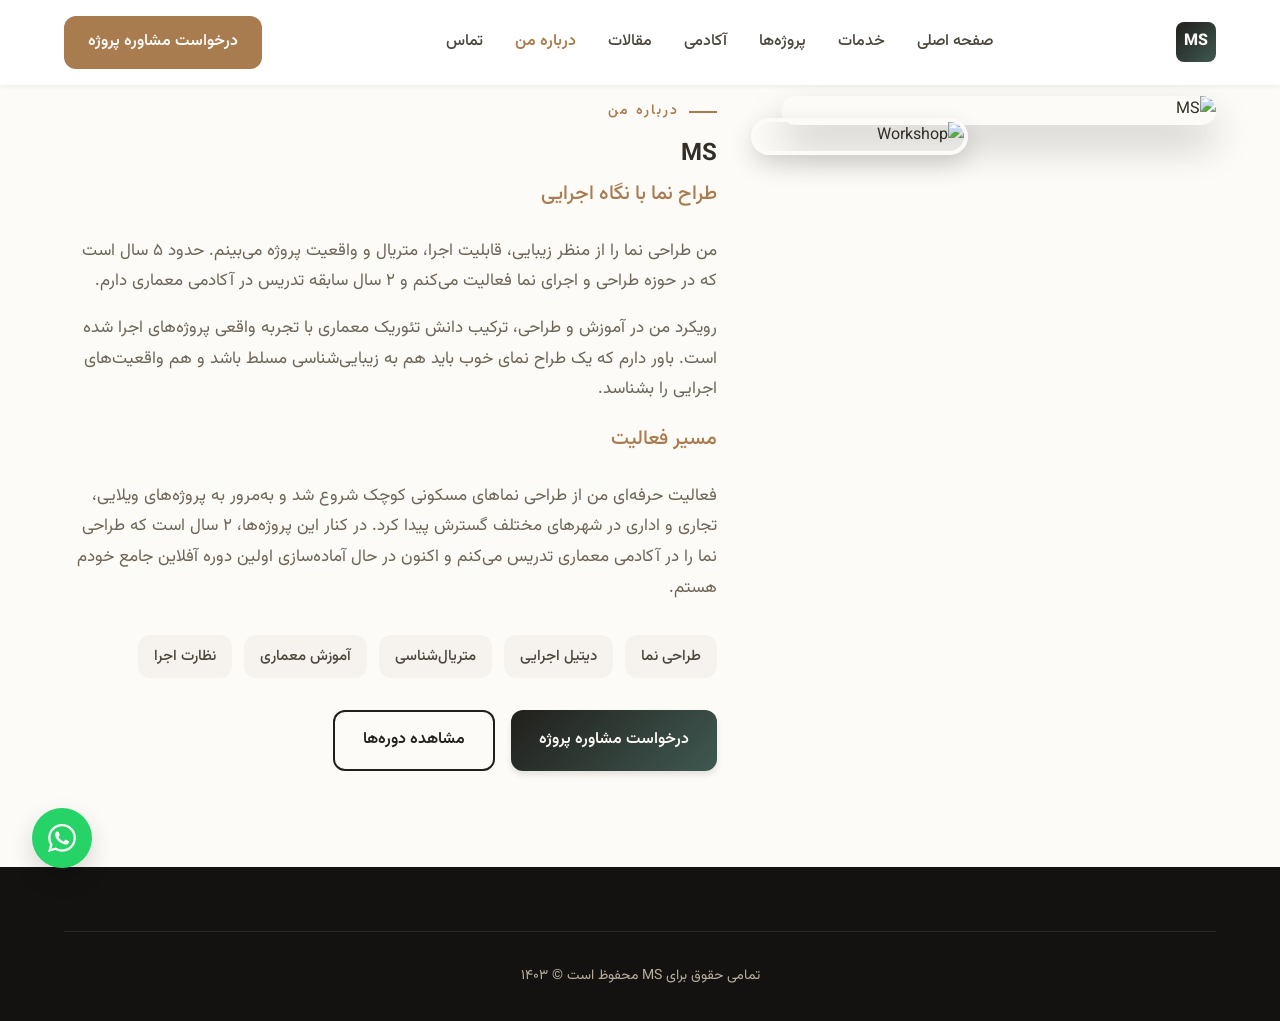
==== about.html @ 643c0eb1 "Add files via upload" ====
<!DOCTYPE html>
<html lang="fa" dir="rtl">
<head>
    <meta charset="UTF-8">
    <meta name="viewport" content="width=device-width, initial-scale=1.0">
    <title>درباره من | MS</title>
    <meta name="description" content="MS، طراح و مدرس نمای ساختمان با ۵ سال سابقه اجرایی و ۲ سال سابقه تدریس.">
    <link rel="preconnect" href="https://fonts.googleapis.com">
    <link rel="preconnect" href="https://fonts.gstatic.com" crossorigin>
    <link href="https://fonts.googleapis.com/css2?family=Vazirmatn:wght@300;400;500;600;700;800;900&display=swap" rel="stylesheet">
    <link rel="stylesheet" href="styles.css">
</head>
<body>
    <nav class="navbar" id="navbar">
        <div class="nav-container">
            <a href="index.html" class="logo">
                <span class="logo-text">MS</span>
            </a>
            <button class="mobile-menu-btn" id="mobileMenuBtn" aria-label="منو">
                <span></span><span></span><span></span>
            </button>
            <ul class="nav-links" id="navLinks">
                <li><a href="index.html">صفحه اصلی</a></li>
                <li><a href="services.html">خدمات</a></li>
                <li><a href="projects.html">پروژه‌ها</a></li>
                <li><a href="academy.html">آکادمی</a></li>
                <li><a href="articles.html">مقالات</a></li>
                <li><a href="about.html" class="active-link">درباره من</a></li>
                <li><a href="contact.html">تماس</a></li>
            </ul>
            <a href="consultation.html" class="nav-cta-btn">درخواست مشاوره پروژه</a>
        </div>
    </nav>

    <section class="about" id="about">
        <div class="container">
            <div class="about-grid">
                <div class="about-images">
                    <div class="about-image-main">
                        <img src="https://images.unsplash.com/photo-1507003211169-0a1dd7228f2d?w=600&h=800&fit=crop" alt="MS">
                    </div>
                    <div class="about-image-secondary">
                        <img src="https://images.unsplash.com/photo-1536924940846-227afb31e2a5?w=400&h=300&fit=crop" alt="Workshop">
                    </div>
                </div>
                <div class="about-content">
                    <span class="section-label">درباره من</span>
                    <h1>MS</h1>
                    <h3>طراح نما با نگاه اجرایی</h3>
                    <p>من طراحی نما را از منظر زیبایی، قابلیت اجرا، متریال و واقعیت پروژه می‌بینم. حدود ۵ سال است که در حوزه طراحی و اجرای نما فعالیت می‌کنم و ۲ سال سابقه تدریس در آکادمی معماری دارم.</p>
                    <p>رویکرد من در آموزش و طراحی، ترکیب دانش تئوریک معماری با تجربه واقعی پروژه‌های اجرا شده است. باور دارم که یک طراح نمای خوب باید هم به زیبایی‌شناسی مسلط باشد و هم واقعیت‌های اجرایی را بشناسد.</p>

                    <h3>مسیر فعالیت</h3>
                    <p>فعالیت حرفه‌ای من از طراحی نماهای مسکونی کوچک شروع شد و به‌مرور به پروژه‌های ویلایی، تجاری و اداری در شهرهای مختلف گسترش پیدا کرد. در کنار این پروژه‌ها، ۲ سال است که طراحی نما را در آکادمی معماری تدریس می‌کنم و اکنون در حال آماده‌سازی اولین دوره آفلاین جامع خودم هستم.</p>

                    <div class="about-skills">
                        <div class="skill-item"><span>طراحی نما</span></div>
                        <div class="skill-item"><span>دیتیل اجرایی</span></div>
                        <div class="skill-item"><span>متریال‌شناسی</span></div>
                        <div class="skill-item"><span>آموزش معماری</span></div>
                        <div class="skill-item"><span>نظارت اجرا</span></div>
                    </div>

                    <div class="about-cta">
                        <a href="consultation.html" class="btn btn-primary">درخواست مشاوره پروژه</a>
                        <a href="academy.html" class="btn btn-outline">مشاهده دوره‌ها</a>
                    </div>
                </div>
            </div>
        </div>
    </section>

    <footer class="footer">
        <div class="container">
            <div class="footer-bottom"><p>تمامی حقوق برای MS محفوظ است © ۱۴۰۳</p></div>
        </div>
    </footer>

    <a href="https://wa.me/989123456789" class="floating-whatsapp" target="_blank" aria-label="تماس در واتساپ">
        <svg width="28" height="28" viewBox="0 0 24 24" fill="currentColor">
            <path d="M17.472 14.382c-.297-.149-1.758-.867-2.03-.967-.273-.099-.471-.148-.67.15-.197.297-.767.966-.94 1.164-.173.199-.347.223-.644.075-.297-.15-1.255-.463-2.39-1.475-.883-.788-1.48-1.761-1.653-2.059-.173-.297-.018-.458.13-.606.134-.133.298-.347.446-.52.149-.174.198-.298.298-.497.099-.198.05-.371-.025-.52-.075-.149-.669-1.612-.916-2.207-.242-.579-.487-.5-.669-.51-.173-.008-.371-.01-.57-.01-.198 0-.52.074-.792.372-.272.297-1.04 1.016-1.04 2.479 0 1.462 1.065 2.875 1.213 3.074.149.198 2.096 3.2 5.077 4.487.709.306 1.262.489 1.694.625.712.227 1.36.195 1.871.118.571-.085 1.758-.719 2.006-1.413.248-.694.248-1.289.173-1.413-.074-.124-.272-.198-.57-.347m-5.421 7.403h-.004a9.87 9.87 0 01-5.031-1.378l-.361-.214-3.741.982.998-3.648-.235-.374a9.86 9.86 0 01-1.51-5.26c.001-5.45 4.436-9.884 9.888-9.884 2.64 0 5.122 1.03 6.988 2.898a9.825 9.825 0 012.893 6.994c-.003 5.45-4.437 9.884-9.885 9.884m8.413-18.297A11.815 11.815 0 0012.05 0C5.495 0 .16 5.335.157 11.892c0 2.096.547 4.142 1.588 5.945L.057 24l6.305-1.654a11.882 11.882 0 005.683 1.448h.005c6.554 0 11.89-5.335 11.893-11.893a11.821 11.821 0 00-3.48-8.413z"/>
        </svg>
    </a>

    <script src="script.js"></script>
</body>
</html>
---- styles.css ----
/* ==============================================
   Architecture Website
   Modern, Professional, RTL Design
   ============================================== */

/* CSS Variables — palette drawn from facade materials: charcoal concrete, aged brass fittings, oxidized copper/verdigris */
:root {
    --primary: #211f1c;
    --primary-light: #2f2c27;
    --secondary: #a97c50;
    --accent: #3f5951;
    --accent-light: #5c7d72;
    --dark: #131210;
    --light: #fdfbf7;
    --gray-100: #f6f3ee;
    --gray-200: #e8e3d9;
    --gray-300: #d6cfc0;
    --gray-400: #b8ae9c;
    --gray-500: #948a78;
    --gray-600: #6e6558;
    --gray-700: #4c463c;
    --gray-800: #322e27;
    --gray-900: #201d18;
    --gradient-primary: linear-gradient(135deg, var(--primary) 0%, var(--accent) 100%);
    --gradient-accent: linear-gradient(135deg, var(--secondary) 0%, var(--accent-light) 100%);
    --gradient-dark: linear-gradient(180deg, rgba(33, 31, 28, 0.95) 0%, rgba(19, 18, 16, 0.98) 100%);
    --shadow-sm: 0 2px 4px rgba(0, 0, 0, 0.05);
    --shadow-md: 0 4px 6px rgba(0, 0, 0, 0.1);
    --shadow-lg: 0 10px 25px rgba(0, 0, 0, 0.15);
    --shadow-xl: 0 20px 40px rgba(0, 0, 0, 0.2);
    --border-radius-sm: 8px;
    --border-radius-md: 12px;
    --border-radius-lg: 20px;
    --border-radius-xl: 30px;
    --transition-fast: 0.2s ease;
    --transition-normal: 0.3s ease;
    --transition-slow: 0.5s ease;
}

/* Reset & Base Styles */
*, *::before, *::after {
    margin: 0;
    padding: 0;
    box-sizing: border-box;
}

html {
    scroll-behavior: smooth;
    font-size: 16px;
}

body {
    font-family: 'Vazirmatn', -apple-system, BlinkMacSystemFont, 'Segoe UI', Roboto, sans-serif;
    font-size: 1rem;
    line-height: 1.8;
    color: var(--gray-800);
    background-color: var(--light);
    direction: rtl;
    overflow-x: hidden;
}

img {
    max-width: 100%;
    height: auto;
    display: block;
}

a {
    text-decoration: none;
    color: inherit;
    transition: var(--transition-normal);
}

ul {
    list-style: none;
}

button {
    font-family: inherit;
    cursor: pointer;
    border: none;
    background: none;
}

input, textarea, select {
    font-family: inherit;
    font-size: 1rem;
}

/* Container */
.container {
    width: 100%;
    max-width: 1200px;
    margin: 0 auto;
    padding: 0 1.5rem;
}

/* Typography */
.section-label,
.section-label-light {
    display: inline-flex;
    align-items: center;
    gap: 0.6rem;
    font-size: 0.875rem;
    font-weight: 600;
    color: var(--secondary);
    text-transform: uppercase;
    letter-spacing: 2px;
    margin-bottom: 0.5rem;
}

.section-label::before,
.section-label-light::before {
    content: '';
    display: inline-block;
    width: 28px;
    height: 2px;
    background: currentColor;
}

.section-title {
    font-size: clamp(1.75rem, 4vw, 2.5rem);
    font-weight: 800;
    color: var(--primary);
    margin-bottom: 1rem;
    line-height: 1.3;
}

.section-subtitle {
    font-size: 1.125rem;
    color: var(--gray-600);
    max-width: 600px;
    margin: 0 auto 3rem;
}

/* Buttons */
.btn {
    display: inline-flex;
    align-items: center;
    justify-content: center;
    gap: 0.5rem;
    padding: 0.875rem 1.75rem;
    font-size: 1rem;
    font-weight: 600;
    border-radius: var(--border-radius-md);
    transition: var(--transition-normal);
    white-space: nowrap;
}

.btn-primary {
    background: var(--gradient-primary);
    color: var(--light);
    box-shadow: var(--shadow-md);
}

.btn-primary:hover {
    transform: translateY(-2px);
    box-shadow: var(--shadow-lg);
}

.btn-secondary {
    background: var(--light);
    color: var(--primary);
    border: 2px solid var(--primary);
}

.btn-secondary:hover {
    background: var(--primary);
    color: var(--light);
}

.btn-accent {
    background: var(--gradient-accent);
    color: var(--light);
    box-shadow: var(--shadow-md);
}

.btn-accent:hover {
    transform: translateY(-2px);
    box-shadow: var(--shadow-lg);
}

.btn-outline {
    background: transparent;
    color: var(--primary);
    border: 2px solid var(--primary);
}

.btn-outline:hover {
    background: var(--primary);
    color: var(--light);
}

.btn-white {
    background: var(--light);
    color: var(--primary);
    box-shadow: var(--shadow-md);
}

.btn-white:hover {
    transform: translateY(-2px);
    box-shadow: var(--shadow-lg);
}

.btn-whatsapp {
    background: #25D366;
    color: var(--light);
}

.btn-whatsapp:hover {
    background: #128C7E;
}

.btn-full {
    width: 100%;
}

.btn-sm {
    padding: 0.5rem 1rem;
    font-size: 0.875rem;
}

/* ==============================================
   NAVIGATION
   ============================================== */
.navbar {
    position: fixed;
    top: 0;
    left: 0;
    right: 0;
    z-index: 1000;
    background: rgba(255, 255, 255, 0.95);
    backdrop-filter: blur(10px);
    box-shadow: var(--shadow-sm);
    transition: var(--transition-normal);
}

.navbar.scrolled {
    box-shadow: var(--shadow-md);
}

.nav-container {
    display: flex;
    align-items: center;
    justify-content: space-between;
    max-width: 1200px;
    margin: 0 auto;
    padding: 1rem 1.5rem;
}

.logo {
    display: flex;
    align-items: center;
    gap: 0.75rem;
}

.logo-text {
    display: flex;
    align-items: center;
    justify-content: center;
    width: 40px;
    height: 40px;
    background: var(--gradient-primary);
    color: var(--light);
    font-weight: 800;
    font-size: 1rem;
    border-radius: var(--border-radius-sm);
}

.logo-full {
    font-weight: 700;
    font-size: 1.125rem;
    color: var(--primary);
}

.nav-links {
    display: flex;
    align-items: center;
    gap: 2rem;
}

.nav-links a {
    font-weight: 500;
    color: var(--gray-700);
    position: relative;
}

.nav-links a::after {
    content: '';
    position: absolute;
    bottom: -4px;
    right: 0;
    width: 0;
    height: 2px;
    background: var(--secondary);
    transition: var(--transition-normal);
}

.nav-links a:hover::after {
    width: 100%;
}

.nav-cta-btn {
    background: var(--secondary);
    color: var(--light);
    padding: 0.75rem 1.5rem;
    border-radius: var(--border-radius-md);
    font-weight: 600;
    transition: var(--transition-normal);
}

.nav-cta-btn:hover {
    background: #d63a54;
    transform: translateY(-2px);
}

.mobile-menu-btn {
    display: none;
    flex-direction: column;
    gap: 5px;
    padding: 0.5rem;
}

.mobile-menu-btn span {
    display: block;
    width: 25px;
    height: 3px;
    background: var(--primary);
    border-radius: 2px;
    transition: var(--transition-normal);
}

/* ==============================================
   HERO SECTION
   ============================================== */
.hero {
    position: relative;
    min-height: 100vh;
    display: flex;
    align-items: center;
    justify-content: center;
    background: var(--primary);
    overflow: hidden;
}

/* Signature motif: a façade grid of windows, a handful lit in brass/verdigris —
   the same rhythm a real elevation drawing has, standing in for a stock photo. */
.hero::before,
.page-header::before,
.course-hero::before,
.article-hero::before {
    content: '';
    position: absolute;
    inset: 0;
    background-image:
        repeating-linear-gradient(90deg, rgba(253,251,247,0.07) 0 1px, transparent 1px 88px),
        repeating-linear-gradient(0deg, rgba(253,251,247,0.07) 0 1px, transparent 1px 88px),
        radial-gradient(circle at 12% 22%, var(--secondary) 0 5px, transparent 6px),
        radial-gradient(circle at 56% 14%, var(--accent-light) 0 5px, transparent 6px),
        radial-gradient(circle at 33% 58%, var(--secondary) 0 5px, transparent 6px),
        radial-gradient(circle at 78% 36%, var(--accent-light) 0 5px, transparent 6px),
        radial-gradient(circle at 21% 84%, var(--secondary) 0 5px, transparent 6px),
        radial-gradient(circle at 88% 74%, var(--accent-light) 0 5px, transparent 6px),
        radial-gradient(circle at 66% 92%, var(--secondary) 0 5px, transparent 6px);
    background-size: 88px 88px;
    opacity: 0.9;
}

.hero-overlay {
    position: absolute;
    inset: 0;
    background: radial-gradient(ellipse at center, rgba(19,18,16,0.35) 0%, rgba(19,18,16,0.92) 75%);
}

.hero-content {
    position: relative;
    z-index: 10;
    text-align: center;
    max-width: 800px;
    padding: 2rem;
    animation: fadeInUp 1s ease;
}

@keyframes fadeInUp {
    from {
        opacity: 0;
        transform: translateY(30px);
    }
    to {
        opacity: 1;
        transform: translateY(0);
    }
}

.hero-eyebrow {
    display: inline-block;
    font-size: 0.9rem;
    font-weight: 600;
    letter-spacing: 3px;
    color: var(--secondary);
    text-transform: uppercase;
    margin-bottom: 1.25rem;
}

.hero-title {
    font-size: clamp(2rem, 5vw, 3.5rem);
    font-weight: 900;
    color: var(--light);
    margin-bottom: 1.5rem;
    line-height: 1.2;
}

.hero-subtitle {
    font-size: clamp(1rem, 2vw, 1.25rem);
    color: var(--gray-300);
    margin-bottom: 2.5rem;
    max-width: 600px;
    margin-left: auto;
    margin-right: auto;
}

.hero-buttons {
    display: flex;
    flex-wrap: wrap;
    gap: 1rem;
    justify-content: center;
}

.hero-scroll {
    position: absolute;
    bottom: 2rem;
    left: 50%;
    transform: translateX(-50%);
    display: flex;
    flex-direction: column;
    align-items: center;
    gap: 0.5rem;
    color: var(--gray-400);
    animation: bounce 2s infinite;
}

@keyframes bounce {
    0%, 20%, 50%, 80%, 100% {
        transform: translateX(-50%) translateY(0);
    }
    40% {
        transform: translateX(-50%) translateY(-10px);
    }
    60% {
        transform: translateX(-50%) translateY(-5px);
    }
}

.hero-scroll svg {
    transform: rotate(180deg);
}

/* ==============================================
   ABOUT INTRO SECTION
   ============================================== */
.about-intro {
    padding: 6rem 0;
    background: var(--gray-100);
}

.about-intro-grid {
    display: grid;
    grid-template-columns: 1fr 1.5fr;
    gap: 4rem;
    align-items: center;
}

.about-intro-image {
    position: relative;
}

.about-intro-image img {
    border-radius: var(--border-radius-lg);
    box-shadow: var(--shadow-xl);
}

.about-intro-image-border {
    position: absolute;
    top: 20px;
    right: 20px;
    width: 100%;
    height: 100%;
    border: 3px solid var(--secondary);
    border-radius: var(--border-radius-lg);
    z-index: -1;
}

.about-intro-content h2 {
    font-size: 2rem;
    font-weight: 800;
    color: var(--primary);
    margin-bottom: 1rem;
}

.about-intro-content > p {
    font-size: 1.125rem;
    color: var(--gray-600);
    margin-bottom: 2rem;
}

.stats-grid {
    display: grid;
    grid-template-columns: repeat(2, 1fr);
    gap: 1.5rem;
    margin-top: 2rem;
}

.stat-item {
    text-align: center;
    padding: 1.5rem;
    background: var(--light);
    border-radius: var(--border-radius-md);
    box-shadow: var(--shadow-sm);
}

.stat-number {
    display: block;
    font-size: 2.5rem;
    font-weight: 900;
    color: var(--secondary);
    line-height: 1;
}

.stat-label {
    display: block;
    font-size: 0.875rem;
    color: var(--gray-600);
    margin-top: 0.5rem;
}

/* ==============================================
   PATH SELECTION SECTION
   ============================================== */
.path-selection {
    padding: 6rem 0;
    background: var(--light);
}

.path-cards {
    display: grid;
    grid-template-columns: repeat(2, 1fr);
    gap: 2rem;
}

.path-card {
    padding: 3rem;
    border-radius: var(--border-radius-xl);
    text-align: center;
    transition: var(--transition-normal);
}

.path-card:hover {
    transform: translateY(-10px);
}

.path-client {
    background: linear-gradient(135deg, #f8f9fa 0%, #e9ecef 100%);
    border: 2px solid var(--gray-300);
}

.path-student {
    background: linear-gradient(135deg, #1a1a2e 0%, #0f3460 100%);
    color: var(--light);
}

.path-card-icon {
    margin-bottom: 1.5rem;
}

.path-client .path-card-icon {
    color: var(--primary);
}

.path-student .path-card-icon {
    color: var(--secondary);
}

.path-card h3 {
    font-size: 1.5rem;
    font-weight: 700;
    margin-bottom: 1rem;
}

.path-client h3 {
    color: var(--primary);
}

.path-student h3 {
    color: var(--light);
}

.path-card p {
    font-size: 1rem;
    margin-bottom: 1.5rem;
}

.path-client p {
    color: var(--gray-600);
}

.path-student p {
    color: var(--gray-300);
}

/* ==============================================
   SERVICES SECTION
   ============================================== */
.services {
    padding: 6rem 0;
    background: var(--gray-100);
}

.services-grid {
    display: grid;
    grid-template-columns: repeat(4, 1fr);
    gap: 1.5rem;
}

.service-card {
    background: var(--light);
    padding: 2rem;
    border-radius: var(--border-radius-lg);
    box-shadow: var(--shadow-md);
    transition: var(--transition-normal);
    position: relative;
    overflow: hidden;
}

.service-card::before {
    content: '';
    position: absolute;
    top: 0;
    right: 0;
    width: 4px;
    height: 0;
    background: var(--gradient-accent);
    transition: var(--transition-normal);
}

.service-card:hover::before {
    height: 100%;
}

.service-card:hover {
    transform: translateY(-5px);
    box-shadow: var(--shadow-xl);
}

.service-icon {
    display: inline-flex;
    align-items: center;
    justify-content: center;
    width: 60px;
    height: 60px;
    background: var(--gradient-primary);
    color: var(--light);
    border-radius: var(--border-radius-md);
    margin-bottom: 1.5rem;
}

.service-card h3 {
    font-size: 1.125rem;
    font-weight: 700;
    color: var(--primary);
    margin-bottom: 0.75rem;
}

.service-card > p {
    font-size: 0.9375rem;
    color: var(--gray-600);
    margin-bottom: 1rem;
}

.service-features {
    margin-bottom: 1.5rem;
}

.service-features li {
    position: relative;
    padding-right: 1.25rem;
    font-size: 0.875rem;
    color: var(--gray-600);
    margin-bottom: 0.5rem;
}

.service-features li::before {
    content: '';
    position: absolute;
    right: 0;
    top: 0.5rem;
    width: 6px;
    height: 6px;
    background: var(--secondary);
    border-radius: 50%;
}

.service-link {
    display: inline-block;
    font-weight: 600;
    color: var(--secondary);
    position: relative;
}

.service-link::after {
    content: '←';
    margin-right: 0.5rem;
    transition: var(--transition-normal);
}

.service-link:hover {
    color: var(--primary);
}

/* ==============================================
   PROJECTS SECTION
   ============================================== */
.projects {
    padding: 6rem 0;
    background: var(--light);
}

.projects-filter {
    display: flex;
    flex-wrap: wrap;
    gap: 0.75rem;
    justify-content: center;
    margin-bottom: 3rem;
}

.filter-btn {
    padding: 0.5rem 1.25rem;
    font-size: 0.9375rem;
    font-weight: 500;
    color: var(--gray-600);
    background: var(--gray-100);
    border-radius: var(--border-radius-md);
    transition: var(--transition-normal);
}

.filter-btn:hover,
.filter-btn.active {
    background: var(--primary);
    color: var(--light);
}

.projects-grid {
    display: grid;
    grid-template-columns: repeat(3, 1fr);
    gap: 2rem;
}

.project-card {
    border-radius: var(--border-radius-lg);
    overflow: hidden;
    background: var(--light);
    box-shadow: var(--shadow-md);
    transition: var(--transition-normal);
}

.project-card:hover {
    transform: translateY(-10px);
    box-shadow: var(--shadow-xl);
}

.project-image {
    position: relative;
    height: 250px;
    overflow: hidden;
}

.project-image img {
    width: 100%;
    height: 100%;
    object-fit: cover;
    transition: var(--transition-slow);
}

.project-card:hover .project-image img {
    transform: scale(1.1);
}

.project-overlay {
    position: absolute;
    inset: 0;
    background: linear-gradient(to top, rgba(0,0,0,0.7) 0%, transparent 50%);
    display: flex;
    align-items: flex-end;
    padding: 1.5rem;
    opacity: 0;
    transition: var(--transition-normal);
}

.project-card:hover .project-overlay {
    opacity: 1;
}

.project-role {
    background: var(--secondary);
    color: var(--light);
    padding: 0.25rem 0.75rem;
    border-radius: var(--border-radius-sm);
    font-size: 0.75rem;
    font-weight: 600;
}

.project-info {
    padding: 1.5rem;
}

.project-type {
    display: inline-block;
    font-size: 0.75rem;
    font-weight: 600;
    color: var(--secondary);
    text-transform: uppercase;
    letter-spacing: 1px;
    margin-bottom: 0.5rem;
}

.project-info h3 {
    font-size: 1.25rem;
    font-weight: 700;
    color: var(--primary);
    margin-bottom: 0.5rem;
}

.project-info > p {
    font-size: 0.875rem;
    color: var(--gray-600);
    margin-bottom: 1rem;
}

.project-meta {
    display: flex;
    gap: 1rem;
    font-size: 0.8125rem;
    color: var(--gray-500);
}

.projects-cta {
    text-align: center;
    margin-top: 3rem;
}

/* ==============================================
   ACADEMY SECTION
   ============================================== */
.academy {
    padding: 6rem 0;
    background: var(--primary);
    color: var(--light);
}

.academy .section-title {
    color: var(--light);
}

.academy .section-subtitle {
    color: var(--gray-400);
}

.academy-grid {
    display: grid;
    grid-template-columns: 1.5fr repeat(2, 1fr);
    gap: 2rem;
}

.course-card {
    background: var(--light);
    color: var(--gray-800);
    padding: 2rem;
    border-radius: var(--border-radius-lg);
    position: relative;
    transition: var(--transition-normal);
}

.course-card:hover {
    transform: translateY(-5px);
}

.course-featured {
    background: var(--gradient-accent);
    color: var(--light);
}

.course-badge {
    position: absolute;
    top: -10px;
    right: 20px;
    background: var(--secondary);
    color: var(--light);
    padding: 0.25rem 1rem;
    border-radius: var(--border-radius-sm);
    font-size: 0.75rem;
    font-weight: 600;
}

.course-icon {
    display: inline-flex;
    align-items: center;
    justify-content: center;
    width: 70px;
    height: 70px;
    background: var(--gradient-primary);
    color: var(--light);
    border-radius: var(--border-radius-md);
    margin-bottom: 1.5rem;
}

.course-card h3 {
    font-size: 1.375rem;
    font-weight: 700;
    margin-bottom: 0.75rem;
}

.course-description {
    font-size: 0.9375rem;
    color: var(--gray-600);
    margin-bottom: 1.5rem;
}

.course-featured .course-description {
    color: var(--gray-200);
}

.course-features {
    display: flex;
    flex-wrap: wrap;
    gap: 0.75rem;
    margin-bottom: 1.5rem;
}

.course-features span {
    background: var(--gray-100);
    color: var(--gray-700);
    padding: 0.25rem 0.75rem;
    border-radius: var(--border-radius-sm);
    font-size: 0.8125rem;
    font-weight: 500;
}

.course-featured .course-features span {
    background: rgba(255,255,255,0.2);
    color: var(--light);
}

.course-categories {
    margin-top: 4rem;
    text-align: center;
}

.course-categories h3 {
    font-size: 1.25rem;
    font-weight: 700;
    color: var(--light);
    margin-bottom: 1.5rem;
}

.category-tags {
    display: flex;
    flex-wrap: wrap;
    gap: 0.75rem;
    justify-content: center;
}

.tag {
    background: rgba(255,255,255,0.1);
    color: var(--gray-300);
    padding: 0.5rem 1rem;
    border-radius: var(--border-radius-md);
    font-size: 0.875rem;
    border: 1px solid rgba(255,255,255,0.2);
    transition: var(--transition-normal);
}

.tag:hover {
    background: var(--secondary);
    color: var(--light);
    border-color: var(--secondary);
}

/* ==============================================
   WHY SECTION
   ============================================== */
.why-section {
    padding: 6rem 0;
    background: var(--gray-100);
}

.why-grid {
    display: grid;
    grid-template-columns: 1.2fr 1fr;
    gap: 4rem;
    align-items: center;
}

.why-content h2 {
    font-size: 2rem;
    font-weight: 800;
    color: var(--primary);
    margin-bottom: 1rem;
}

.why-intro {
    font-size: 1.125rem;
    color: var(--gray-600);
    margin-bottom: 2rem;
}

.why-features {
    display: flex;
    flex-direction: column;
    gap: 1.5rem;
}

.why-feature {
    display: flex;
    gap: 1rem;
}

.why-feature-icon {
    flex-shrink: 0;
    width: 48px;
    height: 48px;
    background: var(--gradient-accent);
    color: var(--light);
    display: flex;
    align-items: center;
    justify-content: center;
    border-radius: var(--border-radius-md);
}

.why-feature-text h4 {
    font-size: 1rem;
    font-weight: 700;
    color: var(--primary);
    margin-bottom: 0.25rem;
}

.why-feature-text p {
    font-size: 0.9375rem;
    color: var(--gray-600);
}

.why-image {
    position: relative;
}

.why-image img {
    border-radius: var(--border-radius-xl);
    box-shadow: var(--shadow-xl);
}

.why-image-overlay {
    position: absolute;
    inset: 0;
    background: var(--gradient-primary);
    opacity: 0.2;
    border-radius: var(--border-radius-xl);
}

/* ==============================================
   TESTIMONIALS SECTION
   ============================================== */
.testimonials {
    padding: 6rem 0;
    background: var(--light);
}

.testimonials-grid {
    display: grid;
    grid-template-columns: repeat(3, 1fr);
    gap: 2rem;
}

.testimonial-card {
    background: var(--gray-100);
    padding: 2rem;
    border-radius: var(--border-radius-lg);
    transition: var(--transition-normal);
}

.testimonial-card:hover {
    box-shadow: var(--shadow-lg);
}

.testimonial-content {
    margin-bottom: 1.5rem;
}

.testimonial-content p {
    font-size: 1rem;
    color: var(--gray-700);
    font-style: italic;
    line-height: 1.8;
}

.testimonial-author {
    display: flex;
    align-items: center;
    gap: 1rem;
}

.testimonial-avatar {
    width: 48px;
    height: 48px;
    background: var(--gradient-primary);
    color: var(--light);
    display: flex;
    align-items: center;
    justify-content: center;
    border-radius: 50%;
    font-weight: 700;
}

.testimonial-info {
    display: flex;
    flex-direction: column;
}

.testimonial-name {
    font-weight: 600;
    color: var(--primary);
}

.testimonial-role {
    font-size: 0.8125rem;
    color: var(--gray-500);
}

/* ==============================================
   ARTICLES SECTION
   ============================================== */
.articles {
    padding: 6rem 0;
    background: var(--gray-100);
}

.articles-grid {
    display: grid;
    grid-template-columns: 1fr 1fr;
    gap: 2rem;
}

.article-card {
    background: var(--light);
    border-radius: var(--border-radius-lg);
    overflow: hidden;
    box-shadow: var(--shadow-md);
    transition: var(--transition-normal);
}

.article-card:hover {
    transform: translateY(-5px);
    box-shadow: var(--shadow-xl);
}

.article-featured {
    grid-column: 1 / -1;
    display: grid;
    grid-template-columns: 1.5fr 1fr;
}

.article-image {
    height: 250px;
    overflow: hidden;
}

.article-featured .article-image {
    height: 100%;
    min-height: 300px;
}

.article-image img {
    width: 100%;
    height: 100%;
    object-fit: cover;
    transition: var(--transition-slow);
}

.article-card:hover .article-image img {
    transform: scale(1.1);
}

.article-content {
    padding: 1.5rem;
    display: flex;
    flex-direction: column;
}

.article-featured .article-content {
    padding: 2rem;
    justify-content: center;
}

.article-category {
    display: inline-block;
    font-size: 0.75rem;
    font-weight: 600;
    color: var(--secondary);
    text-transform: uppercase;
    letter-spacing: 1px;
    margin-bottom: 0.5rem;
}

.article-content h3 {
    font-size: 1.125rem;
    font-weight: 700;
    color: var(--primary);
    margin-bottom: 0.75rem;
}

.article-featured h3 {
    font-size: 1.5rem;
}

.article-content > p {
    font-size: 0.9375rem;
    color: var(--gray-600);
    margin-bottom: 1rem;
    flex-grow: 1;
}

.article-link {
    font-weight: 600;
    color: var(--secondary);
    position: relative;
    display: inline-block;
}

.article-link::after {
    content: '←';
    margin-right: 0.5rem;
    transition: var(--transition-normal);
}

.article-link:hover {
    color: var(--primary);
}

.articles-cta {
    text-align: center;
    margin-top: 3rem;
}

/* ==============================================
   ABOUT SECTION
   ============================================== */
.about {
    padding: 6rem 0;
    background: var(--light);
}

.about-grid {
    display: grid;
    grid-template-columns: 1fr 1.5fr;
    gap: 4rem;
    align-items: start;
}

.about-images {
    position: relative;
}

.about-image-main {
    position: relative;
}

.about-image-main img {
    border-radius: var(--border-radius-xl);
    box-shadow: var(--shadow-xl);
}

.about-image-secondary {
    position: absolute;
    bottom: -30px;
    left: -30px;
    width: 50%;
    border-radius: var(--border-radius-lg);
    overflow: hidden;
    box-shadow: var(--shadow-lg);
    border: 4px solid var(--light);
}

.about-content h2 {
    font-size: 2.5rem;
    font-weight: 800;
    color: var(--primary);
    margin-bottom: 0.5rem;
}

.about-content h3 {
    font-size: 1.25rem;
    font-weight: 500;
    color: var(--secondary);
    margin-bottom: 1.5rem;
}

.about-content p {
    font-size: 1.0625rem;
    color: var(--gray-600);
    margin-bottom: 1rem;
}

.about-skills {
    display: flex;
    flex-wrap: wrap;
    gap: 0.75rem;
    margin: 2rem 0;
}

.skill-item {
    background: var(--gray-100);
    padding: 0.5rem 1rem;
    border-radius: var(--border-radius-md);
    font-size: 0.9375rem;
    font-weight: 500;
    color: var(--gray-700);
}

.about-cta {
    display: flex;
    gap: 1rem;
    margin-top: 2rem;
}

/* ==============================================
   FINAL CTA SECTION
   ============================================== */
.final-cta {
    padding: 6rem 0;
    background: var(--gradient-primary);
    text-align: center;
}

.final-cta-content h2 {
    font-size: clamp(1.5rem, 4vw, 2.5rem);
    font-weight: 800;
    color: var(--light);
    margin-bottom: 1rem;
}

.final-cta-content p {
    font-size: 1.125rem;
    color: var(--gray-300);
    margin-bottom: 2rem;
}

.final-cta-buttons {
    display: flex;
    flex-wrap: wrap;
    gap: 1rem;
    justify-content: center;
}

/* ==============================================
   CONSULTATION SECTION
   ============================================== */
.consultation {
    padding: 6rem 0;
    background: var(--gray-100);
}

.consultation-grid {
    display: grid;
    grid-template-columns: 1fr 1.5fr;
    gap: 4rem;
}

.consultation-info h2 {
    font-size: 2rem;
    font-weight: 800;
    color: var(--primary);
    margin-bottom: 1rem;
}

.consultation-info > p {
    font-size: 1rem;
    color: var(--gray-600);
    margin-bottom: 2rem;
}

.consultation-contact {
    display: flex;
    flex-direction: column;
    gap: 1rem;
}

.contact-item {
    display: flex;
    align-items: center;
    gap: 1rem;
    font-size: 1rem;
    color: var(--gray-700);
}

.contact-item svg {
    color: var(--secondary);
}

.consultation-form {
    background: var(--light);
    padding: 2.5rem;
    border-radius: var(--border-radius-xl);
    box-shadow: var(--shadow-lg);
}

.form-row {
    display: grid;
    grid-template-columns: repeat(2, 1fr);
    gap: 1.5rem;
}

.form-group {
    margin-bottom: 1.5rem;
}

.form-group label {
    display: block;
    font-size: 0.9375rem;
    font-weight: 600;
    color: var(--gray-700);
    margin-bottom: 0.5rem;
}

.form-group input,
.form-group select,
.form-group textarea {
    width: 100%;
    padding: 0.875rem 1rem;
    border: 2px solid var(--gray-300);
    border-radius: var(--border-radius-md);
    transition: var(--transition-normal);
    background: var(--light);
}

.form-group input:focus,
.form-group select:focus,
.form-group textarea:focus {
    outline: none;
    border-color: var(--secondary);
    box-shadow: 0 0 0 3px rgba(233, 69, 96, 0.1);
}

.form-group textarea {
    resize: vertical;
    min-height: 120px;
}

.radio-group {
    display: flex;
    flex-wrap: wrap;
    gap: 1rem;
}

.radio-label {
    display: flex;
    align-items: center;
    gap: 0.5rem;
    cursor: pointer;
}

.radio-label input[type="radio"] {
    width: 20px;
    height: 20px;
    accent-color: var(--secondary);
}

/* ==============================================
   CONTACT SECTION
   ============================================== */
.contact {
    padding: 6rem 0;
    background: var(--light);
}

.contact-grid {
    display: grid;
    grid-template-columns: repeat(4, 1fr);
    gap: 1.5rem;
}

.contact-card {
    text-align: center;
    padding: 2rem;
    background: var(--gray-100);
    border-radius: var(--border-radius-lg);
    transition: var(--transition-normal);
}

.contact-card:hover {
    background: var(--light);
    box-shadow: var(--shadow-lg);
    transform: translateY(-5px);
}

.contact-icon {
    display: inline-flex;
    align-items: center;
    justify-content: center;
    width: 70px;
    height: 70px;
    background: var(--gradient-primary);
    color: var(--light);
    border-radius: 50%;
    margin-bottom: 1.5rem;
}

.contact-card h3 {
    font-size: 1.125rem;
    font-weight: 700;
    color: var(--primary);
    margin-bottom: 0.5rem;
}

.contact-card p {
    font-size: 1rem;
    color: var(--gray-600);
    margin-bottom: 1rem;
}

.contact-hours {
    display: block;
    font-size: 0.8125rem;
    color: var(--gray-500);
}

/* ==============================================
   FOOTER
   ============================================== */
.footer {
    background: var(--dark);
    color: var(--gray-400);
    padding: 4rem 0 2rem;
}

.footer-grid {
    display: grid;
    grid-template-columns: 2fr repeat(3, 1fr);
    gap: 3rem;
    margin-bottom: 3rem;
}

.footer-brand p {
    font-size: 0.9375rem;
    line-height: 1.8;
    margin: 1rem 0;
}

.footer-logo {
    display: flex;
    align-items: center;
    gap: 0.75rem;
}

.footer-logo .logo-text {
    width: 40px;
    height: 40px;
    font-size: 1rem;
}

.footer-logo span:last-child {
    font-size: 1.125rem;
    font-weight: 700;
    color: var(--light);
}

.footer-social {
    display: flex;
    gap: 1rem;
}

.footer-social a {
    display: flex;
    align-items: center;
    justify-content: center;
    width: 40px;
    height: 40px;
    background: rgba(255,255,255,0.1);
    border-radius: 50%;
    transition: var(--transition-normal);
}

.footer-social a:hover {
    background: var(--secondary);
    color: var(--light);
}

.footer-links h4 {
    font-size: 1rem;
    font-weight: 700;
    color: var(--light);
    margin-bottom: 1.5rem;
}

.footer-links ul li {
    margin-bottom: 0.75rem;
}

.footer-links a {
    font-size: 0.9375rem;
    transition: var(--transition-normal);
}

.footer-links a:hover {
    color: var(--secondary);
}

.footer-bottom {
    padding-top: 2rem;
    border-top: 1px solid rgba(255,255,255,0.1);
    text-align: center;
}

.footer-bottom p {
    font-size: 0.875rem;
}

/* ==============================================
   FLOATING WHATSAPP BUTTON
   ============================================== */
.floating-whatsapp {
    position: fixed;
    bottom: 2rem;
    left: 2rem;
    width: 60px;
    height: 60px;
    background: #25D366;
    color: var(--light);
    border-radius: 50%;
    display: flex;
    align-items: center;
    justify-content: center;
    box-shadow: var(--shadow-lg);
    z-index: 999;
    transition: var(--transition-normal);
}

.floating-whatsapp:hover {
    background: #128C7E;
    transform: scale(1.1);
}

/* ==============================================
   MODAL
   ============================================== */
.modal {
    position: fixed;
    inset: 0;
    background: rgba(0,0,0,0.8);
    display: flex;
    align-items: center;
    justify-content: center;
    z-index: 2000;
    opacity: 0;
    visibility: hidden;
    transition: var(--transition-normal);
}

.modal.active {
    opacity: 1;
    visibility: visible;
}

.modal-content {
    background: var(--light);
    padding: 3rem;
    border-radius: var(--border-radius-xl);
    text-align: center;
    max-width: 400px;
    margin: 1rem;
    transform: scale(0.9);
    transition: var(--transition-normal);
}

.modal.active .modal-content {
    transform: scale(1);
}

.modal-icon {
    display: inline-flex;
    align-items: center;
    justify-content: center;
    width: 80px;
    height: 80px;
    background: linear-gradient(135deg, #4CAF50 0%, #45a049 100%);
    color: var(--light);
    border-radius: 50%;
    margin-bottom: 1.5rem;
}

.modal-content h3 {
    font-size: 1.5rem;
    font-weight: 700;
    color: var(--primary);
    margin-bottom: 0.75rem;
}

.modal-content p {
    font-size: 1rem;
    color: var(--gray-600);
    margin-bottom: 1.5rem;
}

/* ==============================================
   RESPONSIVE DESIGN
   ============================================== */
@media (max-width: 1024px) {
    .services-grid {
        grid-template-columns: repeat(2, 1fr);
    }
    
    .projects-grid {
        grid-template-columns: repeat(2, 1fr);
    }
    
    .academy-grid {
        grid-template-columns: 1fr;
    }
    
    .testimonials-grid {
        grid-template-columns: repeat(2, 1fr);
    }
    
    .articles-grid {
        grid-template-columns: 1fr;
    }
    
    .article-featured {
        grid-template-columns: 1fr;
    }
    
    .footer-grid {
        grid-template-columns: repeat(2, 1fr);
    }
    
    .contact-grid {
        grid-template-columns: repeat(2, 1fr);
    }
}

@media (max-width: 768px) {
    .nav-links {
        position: fixed;
        top: 0;
        right: -100%;
        width: 80%;
        max-width: 300px;
        height: 100vh;
        background: var(--light);
        flex-direction: column;
        justify-content: center;
        gap: 2rem;
        padding: 2rem;
        box-shadow: var(--shadow-xl);
        transition: var(--transition-normal);
        z-index: 1001;
    }
    
    .nav-links.active {
        right: 0;
    }
    
    .nav-links a {
        font-size: 1.125rem;
    }
    
    .nav-cta-btn {
        display: none;
    }
    
    .mobile-menu-btn {
        display: flex;
        z-index: 1002;
    }
    
    .mobile-menu-btn.active span:nth-child(1) {
        transform: rotate(45deg) translate(5px, 5px);
    }
    
    .mobile-menu-btn.active span:nth-child(2) {
        opacity: 0;
    }
    
    .mobile-menu-btn.active span:nth-child(3) {
        transform: rotate(-45deg) translate(5px, -5px);
    }
    
    .about-intro-grid,
    .why-grid,
    .about-grid,
    .consultation-grid {
        grid-template-columns: 1fr;
    }
    
    .about-intro-image {
        max-width: 400px;
        margin: 0 auto;
    }
    
    .stats-grid {
        grid-template-columns: repeat(4, 1fr);
    }
    
    .path-cards {
        grid-template-columns: 1fr;
    }
    
    .services-grid,
    .projects-grid,
    .testimonials-grid {
        grid-template-columns: 1fr;
    }
    
    .hero-buttons {
        flex-direction: column;
    }
    
    .hero-buttons .btn {
        width: 100%;
    }
    
    .about-cta {
        flex-direction: column;
    }
    
    .final-cta-buttons {
        flex-direction: column;
    }
    
    .footer-grid {
        grid-template-columns: 1fr;
        text-align: center;
    }
    
    .footer-social {
        justify-content: center;
    }
    
    .contact-grid {
        grid-template-columns: 1fr;
    }
    
    .form-row {
        grid-template-columns: 1fr;
    }
    
    .floating-whatsapp {
        bottom: 1rem;
        left: 1rem;
        width: 50px;
        height: 50px;
    }
}

@media (max-width: 480px) {
    .container {
        padding: 0 1rem;
    }
    
    .hero-content {
        padding: 1rem;
    }
    
    .hero-title {
        font-size: 1.75rem;
    }
    
    .section-title {
        font-size: 1.5rem;
    }
    
    .stats-grid {
        grid-template-columns: repeat(2, 1fr);
    }
    
    .stat-number {
        font-size: 2rem;
    }
    
    .consultation-form {
        padding: 1.5rem;
    }
}

/* Scroll animations */
.animate-on-scroll {
    opacity: 0;
    transform: translateY(30px);
    transition: opacity 0.6s ease, transform 0.6s ease;
}

.animate-on-scroll.visible {
    opacity: 1;
    transform: translateY(0);
}

/* Hide sections on mobile nav */
.mobile-nav-overlay {
    position: fixed;
    inset: 0;
    background: rgba(0,0,0,0.5);
    z-index: 1000;
    opacity: 0;
    visibility: hidden;
    transition: var(--transition-normal);
}

.mobile-nav-overlay.active {
    opacity: 1;
    visibility: visible;
}

/* ==============================================
   NEW MULTI-PAGE ADDITIONS
   ============================================== */

/* Active nav link */
.nav-links a.active-link {
    color: var(--secondary);
    font-weight: 600;
}
.nav-cta-btn.active-link {
    opacity: 0.85;
}

/* Generic page header (used by services/projects/academy/articles/contact) */
.page-header {
    position: relative;
    overflow: hidden;
    background: var(--primary);
    color: var(--light);
    padding: 9rem 0 4rem;
    text-align: center;
}
.page-header .container {
    position: relative;
    z-index: 2;
}
.page-header h1 {
    font-size: clamp(2rem, 4vw, 3rem);
    margin: 0.75rem 0;
}
.page-header p {
    color: var(--gray-300);
    max-width: 600px;
    margin: 0 auto;
}

/* Services detail page */
.services-detail {
    padding: 5rem 0;
}
.service-detail-block {
    border-bottom: 1px solid var(--gray-200);
    padding: 3rem 0;
}
.service-detail-block:last-child {
    border-bottom: none;
}
.service-detail-icon {
    width: 70px;
    height: 70px;
    display: flex;
    align-items: center;
    justify-content: center;
    background: var(--gradient-accent);
    color: var(--light);
    border-radius: var(--border-radius-md);
    margin-bottom: 1.25rem;
}
.service-detail-block h2 {
    font-size: 1.6rem;
    margin-bottom: 1.5rem;
}
.service-detail-grid {
    display: grid;
    grid-template-columns: repeat(auto-fit, minmax(220px, 1fr));
    gap: 1.5rem;
    margin-bottom: 1.5rem;
}
.service-detail-grid h4 {
    font-size: 0.95rem;
    color: var(--accent);
    margin-bottom: 0.4rem;
}
.service-detail-grid p {
    font-size: 0.92rem;
    color: var(--gray-700);
}
.service-detail-link {
    display: inline-block;
    margin-left: 1rem;
    margin-bottom: 1rem;
    color: var(--secondary);
    font-weight: 600;
}

/* Case study page */
.case-study-hero {
    position: relative;
    height: 55vh;
    min-height: 350px;
    overflow: hidden;
}
.case-study-hero img {
    width: 100%;
    height: 100%;
    object-fit: cover;
}
.case-study-hero-overlay {
    position: absolute;
    inset: 0;
    background: linear-gradient(180deg, rgba(10,10,10,0.2) 0%, rgba(10,10,10,0.8) 100%);
}
.case-study-hero-content {
    position: absolute;
    bottom: 2rem;
    right: 0;
    left: 0;
    max-width: 1200px;
    margin: 0 auto;
    padding: 0 1.5rem;
    color: var(--light);
}
.case-study-hero-content h1 {
    font-size: clamp(1.75rem, 3.5vw, 2.75rem);
    margin-top: 0.5rem;
}
.case-study {
    padding: 4rem 0;
}
.case-study-meta-bar {
    display: grid;
    grid-template-columns: repeat(auto-fit, minmax(150px, 1fr));
    gap: 1.5rem;
    padding: 1.5rem;
    background: var(--gray-100);
    border-radius: var(--border-radius-md);
    margin-bottom: 3rem;
}
.case-study-meta-bar span {
    display: block;
    font-size: 0.85rem;
    color: var(--gray-600);
    margin-bottom: 0.25rem;
}
.case-study-body {
    max-width: 800px;
    margin: 0 auto;
}
.case-study-body h2 {
    margin-top: 2rem;
    margin-bottom: 0.75rem;
    font-size: 1.35rem;
}
.case-study-gallery {
    display: grid;
    grid-template-columns: 1fr 1fr;
    gap: 1rem;
    margin: 2rem 0;
}
.case-study-gallery img {
    border-radius: var(--border-radius-md);
}
.case-study-cta {
    text-align: center;
    max-width: 800px;
    margin: 3rem auto 0;
    padding: 2.5rem;
    background: var(--gray-100);
    border-radius: var(--border-radius-lg);
}
.case-study-cta h3 {
    margin-bottom: 1rem;
}

/* Course detail page */
.course-hero {
    position: relative;
    overflow: hidden;
    background: var(--primary);
    color: var(--light);
    padding: 9rem 0 4rem;
    text-align: center;
}
.course-hero .container {
    position: relative;
    z-index: 2;
}
.course-badge {
    display: inline-block;
    background: var(--secondary);
    color: var(--light);
    padding: 0.4rem 1rem;
    border-radius: var(--border-radius-xl);
    font-size: 0.85rem;
    margin-bottom: 1rem;
}
.course-hero h1 {
    font-size: clamp(2rem, 4vw, 3rem);
    margin-bottom: 0.75rem;
}
.course-hero p {
    color: var(--gray-300);
    max-width: 650px;
    margin: 0 auto 1.5rem;
}
.course-detail {
    padding: 4rem 0;
}
.course-detail-grid {
    display: grid;
    grid-template-columns: 2fr 1fr;
    gap: 3rem;
    align-items: start;
}
.course-detail-main h2 {
    margin-top: 2rem;
    margin-bottom: 0.75rem;
    font-size: 1.3rem;
}
.course-syllabus {
    list-style: decimal;
    padding-right: 1.25rem;
}
.course-syllabus li {
    margin-bottom: 0.5rem;
    display: list-item;
}
.faq-item {
    margin-bottom: 1.25rem;
}
.faq-item h4 {
    margin-bottom: 0.35rem;
    font-size: 1rem;
}
.course-sidebar-card {
    position: sticky;
    top: 100px;
    background: var(--gray-100);
    border-radius: var(--border-radius-lg);
    padding: 2rem;
}
.course-sidebar-meta {
    margin: 1.25rem 0;
}
.course-sidebar-meta li {
    display: flex;
    justify-content: space-between;
    padding: 0.5rem 0;
    border-bottom: 1px solid var(--gray-200);
    font-size: 0.9rem;
}
.course-sidebar-note {
    font-size: 0.82rem;
    color: var(--gray-600);
    margin-top: 1rem;
}

/* Article detail page */
.article-hero {
    position: relative;
    overflow: hidden;
    background: var(--primary);
    color: var(--light);
    padding: 9rem 0 3rem;
    text-align: center;
}
.article-hero .container {
    position: relative;
    z-index: 2;
}
.article-hero h1 {
    font-size: clamp(1.75rem, 3.5vw, 2.5rem);
    margin-top: 0.75rem;
}
.article-body-section {
    padding: 3rem 0 5rem;
}
.article-body {
    max-width: 750px;
    margin: 0 auto;
}
.article-main-image {
    width: 100%;
    border-radius: var(--border-radius-md);
    margin-bottom: 2rem;
}
.article-body h2 {
    margin-top: 2rem;
    margin-bottom: 0.75rem;
    font-size: 1.3rem;
}
.article-cta-box {
    text-align: center;
    background: var(--gray-100);
    padding: 2.5rem;
    border-radius: var(--border-radius-lg);
    margin-top: 3rem;
}
.article-cta-box h3 {
    margin-bottom: 1.25rem;
}

/* Contact page extra form */
.contact-form-block {
    max-width: 600px;
    margin: 4rem auto 0;
}
.contact-form-block h2 {
    text-align: center;
    margin-bottom: 1.5rem;
}

@media (max-width: 900px) {
    .course-detail-grid {
        grid-template-columns: 1fr;
    }
    .case-study-gallery {
        grid-template-columns: 1fr;
    }
}
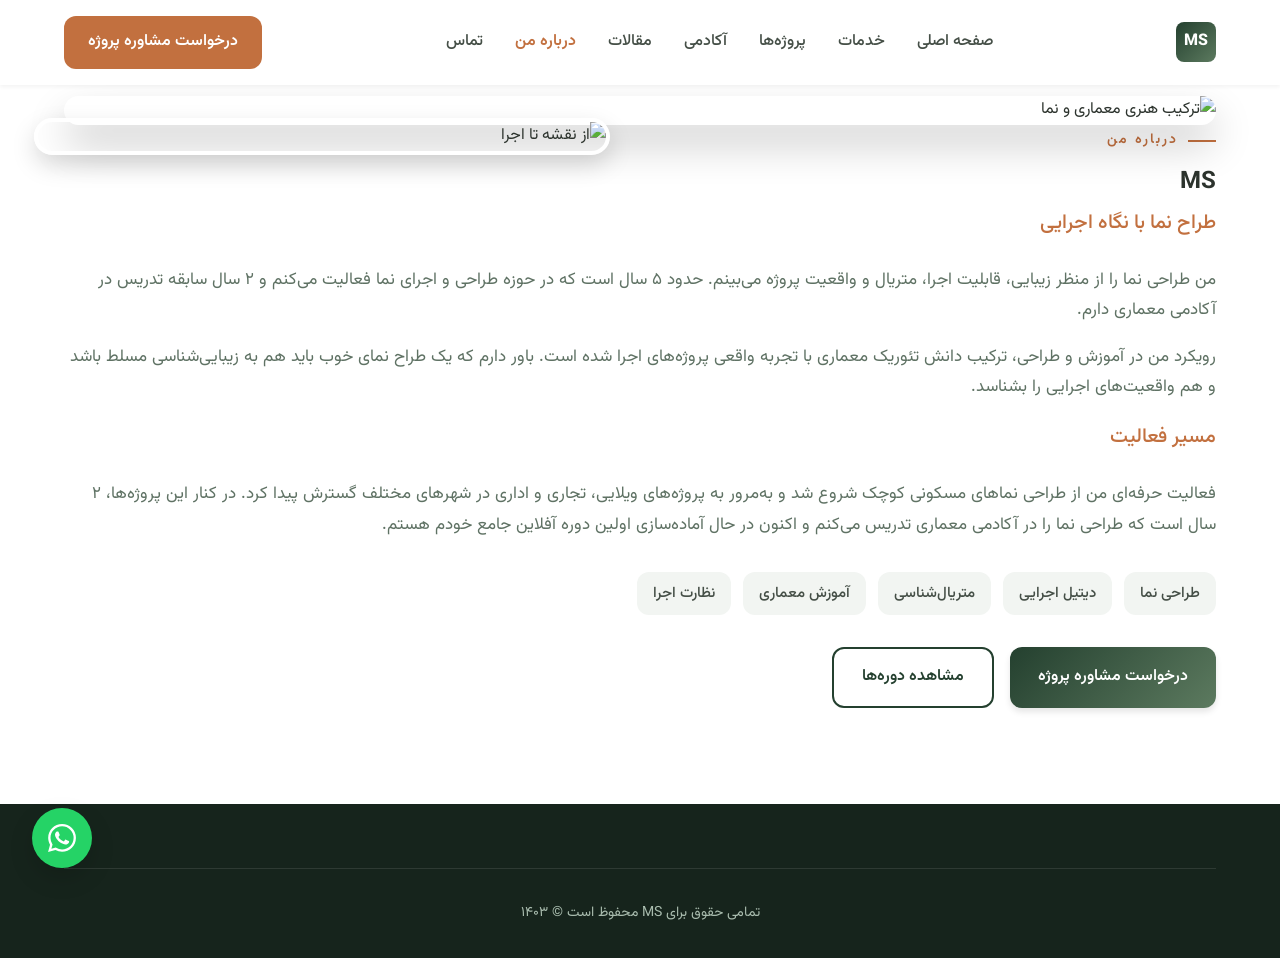
==== commit 020785fa: "Add files via upload" ====
--- a/about.html
+++ b/about.html
@@ -37,10 +37,10 @@
             <div class="about-grid">
                 <div class="about-images">
                     <div class="about-image-main">
-                        <img src="https://images.unsplash.com/photo-1507003211169-0a1dd7228f2d?w=600&h=800&fit=crop" alt="MS">
+                        <img src="images/about-mosaic.webp" alt="ترکیب هنری معماری و نما">
                     </div>
                     <div class="about-image-secondary">
-                        <img src="https://images.unsplash.com/photo-1536924940846-227afb31e2a5?w=400&h=300&fit=crop" alt="Workshop">
+                        <img src="images/about-blueprint.webp" alt="از نقشه تا اجرا">
                     </div>
                 </div>
                 <div class="about-content">
--- a/styles.css
+++ b/styles.css
@@ -3,27 +3,27 @@
    Modern, Professional, RTL Design
    ============================================== */
 
-/* CSS Variables — palette drawn from facade materials: charcoal concrete, aged brass fittings, oxidized copper/verdigris */
+/* CSS Variables — green-tonal architectural palette on warm stone background, per reference brief */
 :root {
-    --primary: #211f1c;
-    --primary-light: #2f2c27;
-    --secondary: #a97c50;
-    --accent: #3f5951;
-    --accent-light: #5c7d72;
-    --dark: #131210;
-    --light: #fdfbf7;
-    --gray-100: #f6f3ee;
-    --gray-200: #e8e3d9;
-    --gray-300: #d6cfc0;
-    --gray-400: #b8ae9c;
-    --gray-500: #948a78;
-    --gray-600: #6e6558;
-    --gray-700: #4c463c;
-    --gray-800: #322e27;
-    --gray-900: #201d18;
+    --primary: #24402f;
+    --primary-light: #2f5039;
+    --secondary: #c2703f;
+    --accent: #5c7a5f;
+    --accent-light: #8aa688;
+    --dark: #16241c;
+    --light: #ffffff;
+    --gray-100: #f2f5f2;
+    --gray-200: #e3e9e3;
+    --gray-300: #cddbd0;
+    --gray-400: #a9bcae;
+    --gray-500: #7f9385;
+    --gray-600: #5f7264;
+    --gray-700: #454f47;
+    --gray-800: #2c332d;
+    --gray-900: #1b201c;
     --gradient-primary: linear-gradient(135deg, var(--primary) 0%, var(--accent) 100%);
     --gradient-accent: linear-gradient(135deg, var(--secondary) 0%, var(--accent-light) 100%);
-    --gradient-dark: linear-gradient(180deg, rgba(33, 31, 28, 0.95) 0%, rgba(19, 18, 16, 0.98) 100%);
+    --gradient-dark: linear-gradient(180deg, rgba(22, 36, 28, 0.95) 0%, rgba(16, 26, 20, 0.98) 100%);
     --shadow-sm: 0 2px 4px rgba(0, 0, 0, 0.05);
     --shadow-md: 0 4px 6px rgba(0, 0, 0, 0.1);
     --shadow-lg: 0 10px 25px rgba(0, 0, 0, 0.15);
@@ -335,49 +335,91 @@
    ============================================== */
 .hero {
     position: relative;
-    min-height: 100vh;
+    min-height: 88vh;
     display: flex;
     align-items: center;
     justify-content: center;
-    background: var(--primary);
+    background: var(--light);
     overflow: hidden;
 }
 
-/* Signature motif: a façade grid of windows, a handful lit in brass/verdigris —
-   the same rhythm a real elevation drawing has, standing in for a stock photo. */
-.hero::before,
 .page-header::before,
 .course-hero::before,
 .article-hero::before {
     content: '';
     position: absolute;
     inset: 0;
-    background-image:
-        repeating-linear-gradient(90deg, rgba(253,251,247,0.07) 0 1px, transparent 1px 88px),
-        repeating-linear-gradient(0deg, rgba(253,251,247,0.07) 0 1px, transparent 1px 88px),
-        radial-gradient(circle at 12% 22%, var(--secondary) 0 5px, transparent 6px),
-        radial-gradient(circle at 56% 14%, var(--accent-light) 0 5px, transparent 6px),
-        radial-gradient(circle at 33% 58%, var(--secondary) 0 5px, transparent 6px),
-        radial-gradient(circle at 78% 36%, var(--accent-light) 0 5px, transparent 6px),
-        radial-gradient(circle at 21% 84%, var(--secondary) 0 5px, transparent 6px),
-        radial-gradient(circle at 88% 74%, var(--accent-light) 0 5px, transparent 6px),
-        radial-gradient(circle at 66% 92%, var(--secondary) 0 5px, transparent 6px);
-    background-size: 88px 88px;
-    opacity: 0.9;
+    background-image: repeating-linear-gradient(90deg, rgba(36,64,47,0.06) 0 1px, transparent 1px 64px);
+    pointer-events: none;
+}
+
+/* Full-width architectural elevation sketch standing in for a stock photo —
+   drawn, not photographed, so it's specific to the subject: a façade study. */
+.hero-sketch-wrap {
+    position: absolute;
+    inset: 0;
+    z-index: 0;
+}
+
+.facade-sketch {
+    width: 100%;
+    height: 100%;
+}
+
+.facade-sketch .sketch-line-strong {
+    stroke: var(--primary);
+    stroke-width: 2;
+    opacity: 0.55;
+}
+
+.facade-sketch .sketch-line-thin {
+    stroke: var(--primary);
+    stroke-width: 1;
+    opacity: 0.35;
+}
+
+.facade-sketch .sketch-hatch {
+    color: var(--primary);
+    opacity: 0.3;
+}
+
+.facade-sketch .win {
+    stroke: var(--primary);
+    stroke-width: 1.25;
+    fill: none;
+    opacity: 0.4;
+}
+
+.facade-sketch .lit {
+    stroke: var(--secondary);
+    stroke-width: 1.25;
+    fill: var(--secondary);
+    opacity: 0.35;
+}
+
+.facade-sketch .sketch-compass-n {
+    fill: var(--primary);
+    opacity: 0.5;
 }
 
 .hero-overlay {
     position: absolute;
     inset: 0;
-    background: radial-gradient(ellipse at center, rgba(19,18,16,0.35) 0%, rgba(19,18,16,0.92) 75%);
+    background: linear-gradient(180deg, rgba(255,255,255,0.55) 0%, rgba(255,255,255,0.85) 100%);
+    z-index: 1;
+}
+
+.hero .container {
+    position: relative;
+    z-index: 2;
 }
 
 .hero-content {
     position: relative;
     z-index: 10;
     text-align: center;
-    max-width: 800px;
-    padding: 2rem;
+    max-width: 780px;
+    margin: 0 auto;
     animation: fadeInUp 1s ease;
 }
 
@@ -403,56 +445,29 @@
 }
 
 .hero-title {
-    font-size: clamp(2rem, 5vw, 3.5rem);
+    font-size: clamp(2rem, 4.5vw, 3.25rem);
     font-weight: 900;
-    color: var(--light);
+    color: var(--primary);
     margin-bottom: 1.5rem;
-    line-height: 1.2;
+    line-height: 1.25;
 }
 
 .hero-subtitle {
-    font-size: clamp(1rem, 2vw, 1.25rem);
-    color: var(--gray-300);
-    margin-bottom: 2.5rem;
-    max-width: 600px;
-    margin-left: auto;
-    margin-right: auto;
+    font-size: clamp(1rem, 2vw, 1.2rem);
+    color: var(--gray-700);
+    margin: 0 auto 2.5rem;
+    max-width: 640px;
 }
 
 .hero-buttons {
     display: flex;
     flex-wrap: wrap;
+    justify-content: center;
     gap: 1rem;
-    justify-content: center;
 }
 
 .hero-scroll {
-    position: absolute;
-    bottom: 2rem;
-    left: 50%;
-    transform: translateX(-50%);
-    display: flex;
-    flex-direction: column;
-    align-items: center;
-    gap: 0.5rem;
-    color: var(--gray-400);
-    animation: bounce 2s infinite;
-}
-
-@keyframes bounce {
-    0%, 20%, 50%, 80%, 100% {
-        transform: translateX(-50%) translateY(0);
-    }
-    40% {
-        transform: translateX(-50%) translateY(-10px);
-    }
-    60% {
-        transform: translateX(-50%) translateY(-5px);
-    }
-}
-
-.hero-scroll svg {
-    transform: rotate(180deg);
+    display: none;
 }
 
 /* ==============================================
@@ -465,9 +480,37 @@
 
 .about-intro-grid {
     display: grid;
-    grid-template-columns: 1fr 1.5fr;
-    gap: 4rem;
+    grid-template-columns: 1.1fr 0.9fr;
+    gap: 3.5rem;
     align-items: center;
+}
+
+.about-intro-text {
+    text-align: right;
+}
+
+.about-intro-text .stats-grid {
+    margin-top: 2rem;
+}
+
+.about-intro-collage {
+    border-radius: var(--border-radius-lg);
+    overflow: hidden;
+}
+
+.about-intro-collage img {
+    width: 100%;
+    height: auto;
+    display: block;
+}
+
+@media (max-width: 900px) {
+    .about-intro-grid {
+        grid-template-columns: 1fr;
+    }
+    .about-intro-text {
+        text-align: center;
+    }
 }
 
 .about-intro-image {
@@ -993,10 +1036,19 @@
 }
 
 .why-grid {
+    display: block;
+}
+
+.why-features {
     display: grid;
-    grid-template-columns: 1.2fr 1fr;
-    gap: 4rem;
-    align-items: center;
+    grid-template-columns: repeat(2, 1fr);
+    gap: 2rem;
+}
+
+@media (max-width: 768px) {
+    .why-features {
+        grid-template-columns: 1fr;
+    }
 }
 
 .why-content h2 {
@@ -1010,12 +1062,6 @@
     font-size: 1.125rem;
     color: var(--gray-600);
     margin-bottom: 2rem;
-}
-
-.why-features {
-    display: flex;
-    flex-direction: column;
-    gap: 1.5rem;
 }
 
 .why-feature {
@@ -1256,11 +1302,18 @@
     background: var(--light);
 }
 
-.about-grid {
-    display: grid;
-    grid-template-columns: 1fr 1.5fr;
-    gap: 4rem;
-    align-items: start;
+.about-content-centered {
+    max-width: 720px;
+    margin: 0 auto;
+    text-align: center;
+}
+
+.about-content-centered .about-skills {
+    justify-content: center;
+}
+
+.about-content-centered .about-cta {
+    justify-content: center;
 }
 
 .about-images {
@@ -1745,6 +1798,15 @@
 }
 
 @media (max-width: 768px) {
+    .hero {
+        min-height: auto;
+        padding: 8rem 0 3rem;
+    }
+
+    .hero-content {
+        max-width: 100%;
+    }
+
     .nav-links {
         position: fixed;
         top: 0;
@@ -1933,8 +1995,8 @@
 .page-header {
     position: relative;
     overflow: hidden;
-    background: var(--primary);
-    color: var(--light);
+    background: var(--gray-100);
+    color: var(--primary);
     padding: 9rem 0 4rem;
     text-align: center;
 }
@@ -1947,7 +2009,7 @@
     margin: 0.75rem 0;
 }
 .page-header p {
-    color: var(--gray-300);
+    color: var(--gray-700);
     max-width: 600px;
     margin: 0 auto;
 }
@@ -2084,8 +2146,8 @@
 .course-hero {
     position: relative;
     overflow: hidden;
-    background: var(--primary);
-    color: var(--light);
+    background: var(--gray-100);
+    color: var(--primary);
     padding: 9rem 0 4rem;
     text-align: center;
 }
@@ -2107,7 +2169,7 @@
     margin-bottom: 0.75rem;
 }
 .course-hero p {
-    color: var(--gray-300);
+    color: var(--gray-700);
     max-width: 650px;
     margin: 0 auto 1.5rem;
 }
@@ -2167,8 +2229,8 @@
 .article-hero {
     position: relative;
     overflow: hidden;
-    background: var(--primary);
-    color: var(--light);
+    background: var(--gray-100);
+    color: var(--primary);
     padding: 9rem 0 3rem;
     text-align: center;
 }
@@ -2226,3 +2288,23 @@
         grid-template-columns: 1fr;
     }
 }
+
+/* Photo-free card headers (homepage keeps a single hero photo; cards use icon blocks) */
+.project-image.icon-fill,
+.article-image.icon-fill {
+    background: var(--gradient-primary);
+    display: flex;
+    align-items: center;
+    justify-content: center;
+    color: var(--light);
+}
+
+.project-image.icon-fill svg,
+.article-image.icon-fill svg {
+    opacity: 0.85;
+}
+
+.project-card:hover .project-image.icon-fill,
+.article-card:hover .article-image.icon-fill {
+    background: var(--gradient-accent);
+}
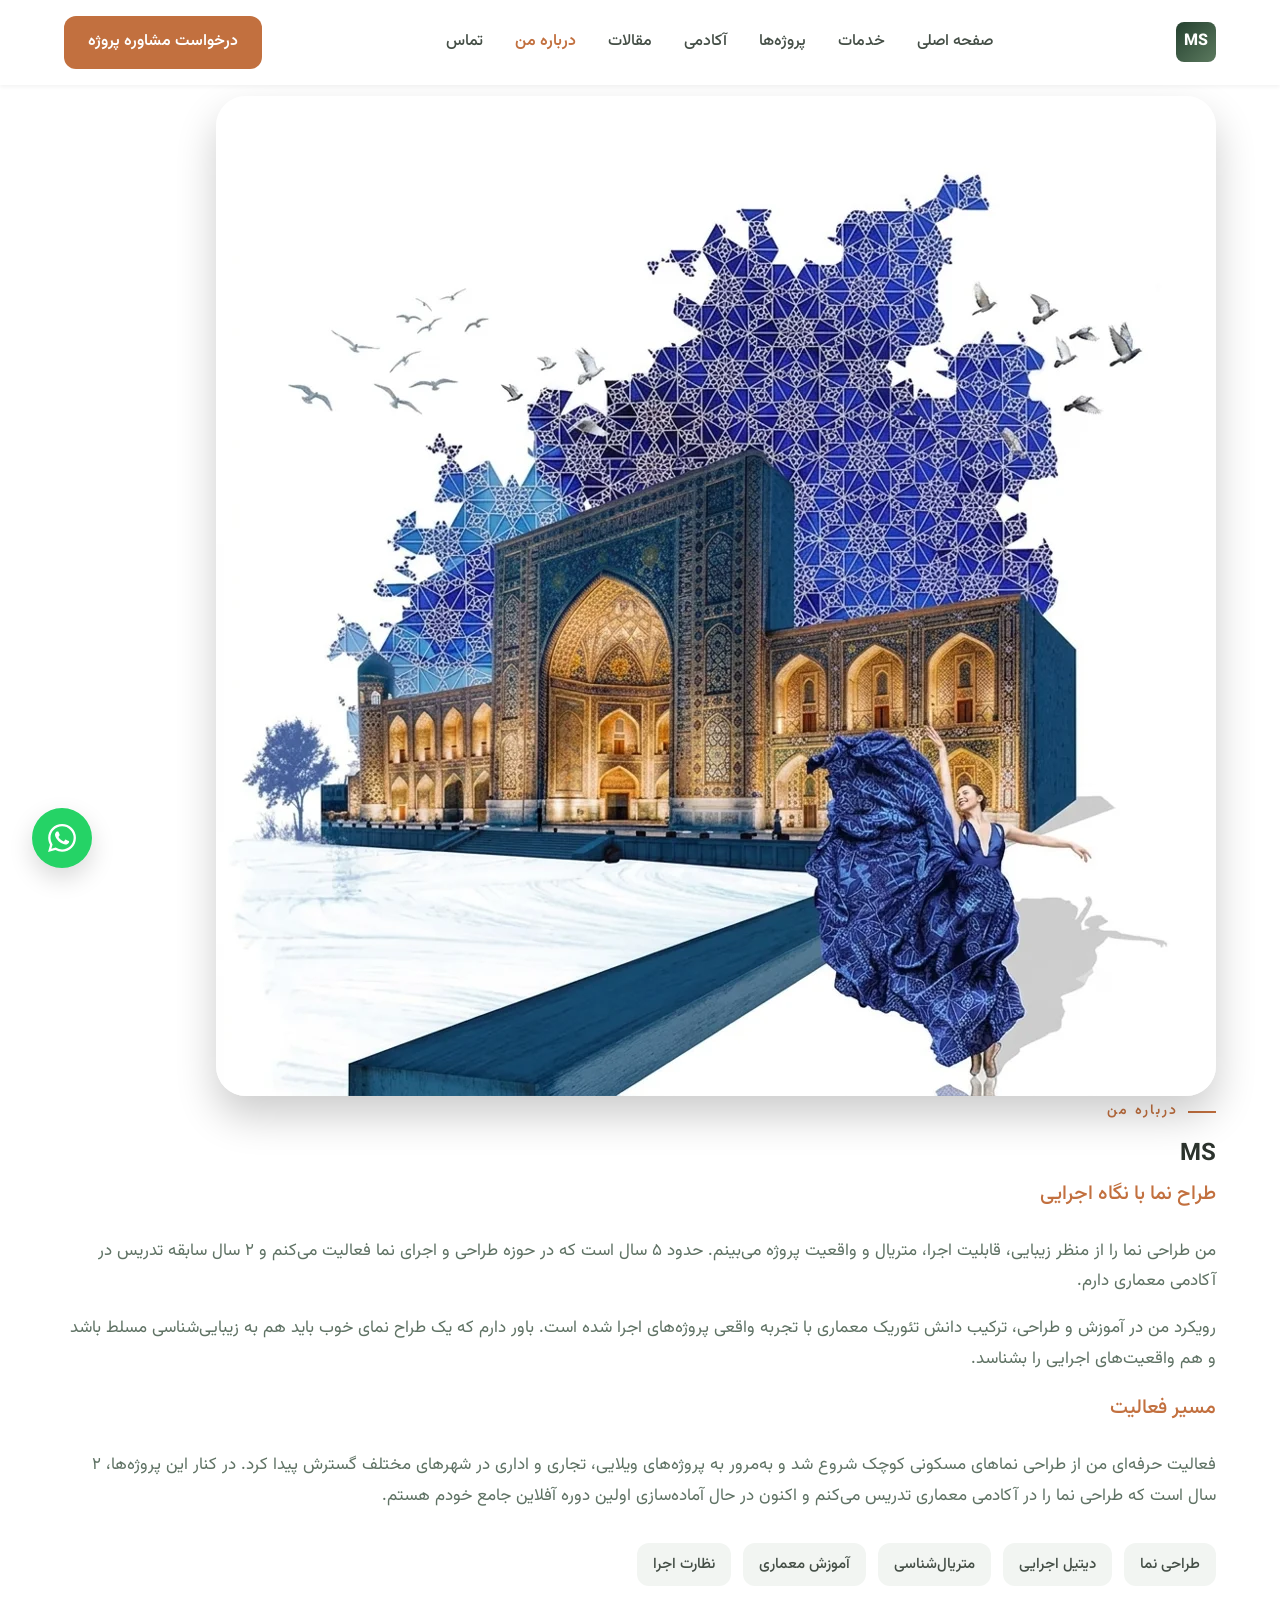
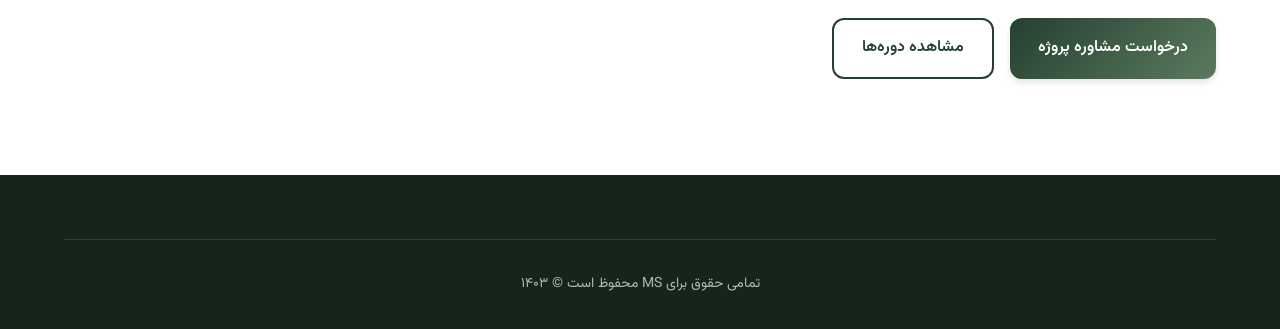
==== commit 6bcad83f: "Add files via upload" ====
--- a/about.html
+++ b/about.html
@@ -35,12 +35,9 @@
     <section class="about" id="about">
         <div class="container">
             <div class="about-grid">
-                <div class="about-images">
+                <div class="about-images about-images-single">
                     <div class="about-image-main">
                         <img src="images/about-mosaic.webp" alt="ترکیب هنری معماری و نما">
-                    </div>
-                    <div class="about-image-secondary">
-                        <img src="images/about-blueprint.webp" alt="از نقشه تا اجرا">
                     </div>
                 </div>
                 <div class="about-content">
--- a/styles.css
+++ b/styles.css
@@ -338,9 +338,9 @@
     min-height: 88vh;
     display: flex;
     align-items: center;
-    justify-content: center;
     background: var(--light);
     overflow: hidden;
+    padding: 7rem 0 3rem;
 }
 
 .page-header::before,
@@ -353,73 +353,28 @@
     pointer-events: none;
 }
 
-/* Full-width architectural elevation sketch standing in for a stock photo —
-   drawn, not photographed, so it's specific to the subject: a façade study. */
-.hero-sketch-wrap {
-    position: absolute;
-    inset: 0;
-    z-index: 0;
-}
-
-.facade-sketch {
+.hero-split {
+    display: grid;
+    grid-template-columns: 1fr 1fr;
+    gap: 3rem;
+    align-items: center;
+}
+
+.hero-image {
+    border-radius: var(--border-radius-lg);
+    overflow: hidden;
+}
+
+.hero-image img {
     width: 100%;
-    height: 100%;
-}
-
-.facade-sketch .sketch-line-strong {
-    stroke: var(--primary);
-    stroke-width: 2;
-    opacity: 0.55;
-}
-
-.facade-sketch .sketch-line-thin {
-    stroke: var(--primary);
-    stroke-width: 1;
-    opacity: 0.35;
-}
-
-.facade-sketch .sketch-hatch {
-    color: var(--primary);
-    opacity: 0.3;
-}
-
-.facade-sketch .win {
-    stroke: var(--primary);
-    stroke-width: 1.25;
-    fill: none;
-    opacity: 0.4;
-}
-
-.facade-sketch .lit {
-    stroke: var(--secondary);
-    stroke-width: 1.25;
-    fill: var(--secondary);
-    opacity: 0.35;
-}
-
-.facade-sketch .sketch-compass-n {
-    fill: var(--primary);
-    opacity: 0.5;
-}
-
-.hero-overlay {
-    position: absolute;
-    inset: 0;
-    background: linear-gradient(180deg, rgba(255,255,255,0.55) 0%, rgba(255,255,255,0.85) 100%);
-    z-index: 1;
-}
-
-.hero .container {
-    position: relative;
-    z-index: 2;
+    height: auto;
+    display: block;
 }
 
 .hero-content {
     position: relative;
     z-index: 10;
-    text-align: center;
-    max-width: 780px;
-    margin: 0 auto;
+    text-align: right;
     animation: fadeInUp 1s ease;
 }
 
@@ -455,14 +410,14 @@
 .hero-subtitle {
     font-size: clamp(1rem, 2vw, 1.2rem);
     color: var(--gray-700);
-    margin: 0 auto 2.5rem;
-    max-width: 640px;
+    margin: 0 0 2.5rem;
+    max-width: 100%;
 }
 
 .hero-buttons {
     display: flex;
     flex-wrap: wrap;
-    justify-content: center;
+    justify-content: flex-start;
     gap: 1rem;
 }
 
@@ -478,39 +433,18 @@
     background: var(--gray-100);
 }
 
-.about-intro-grid {
-    display: grid;
-    grid-template-columns: 1.1fr 0.9fr;
-    gap: 3.5rem;
-    align-items: center;
-}
-
 .about-intro-text {
     text-align: right;
 }
 
+.about-intro-text-centered {
+    text-align: center;
+    max-width: 720px;
+    margin: 0 auto;
+}
+
 .about-intro-text .stats-grid {
     margin-top: 2rem;
-}
-
-.about-intro-collage {
-    border-radius: var(--border-radius-lg);
-    overflow: hidden;
-}
-
-.about-intro-collage img {
-    width: 100%;
-    height: auto;
-    display: block;
-}
-
-@media (max-width: 900px) {
-    .about-intro-grid {
-        grid-template-columns: 1fr;
-    }
-    .about-intro-text {
-        text-align: center;
-    }
 }
 
 .about-intro-image {
@@ -1803,8 +1737,18 @@
         padding: 8rem 0 3rem;
     }
 
+    .hero-split {
+        grid-template-columns: 1fr;
+        text-align: center;
+    }
+
     .hero-content {
         max-width: 100%;
+        text-align: center;
+    }
+
+    .hero-buttons {
+        justify-content: center;
     }
 
     .nav-links {
@@ -2308,3 +2252,17 @@
 .article-card:hover .article-image.icon-fill {
     background: var(--gradient-accent);
 }
+
+/* Services page intro image */
+.services-intro-image {
+    padding: 3rem 0 0;
+    text-align: center;
+}
+
+.services-intro-image img {
+    max-width: 700px;
+    width: 100%;
+    height: auto;
+    margin: 0 auto;
+    display: block;
+}
